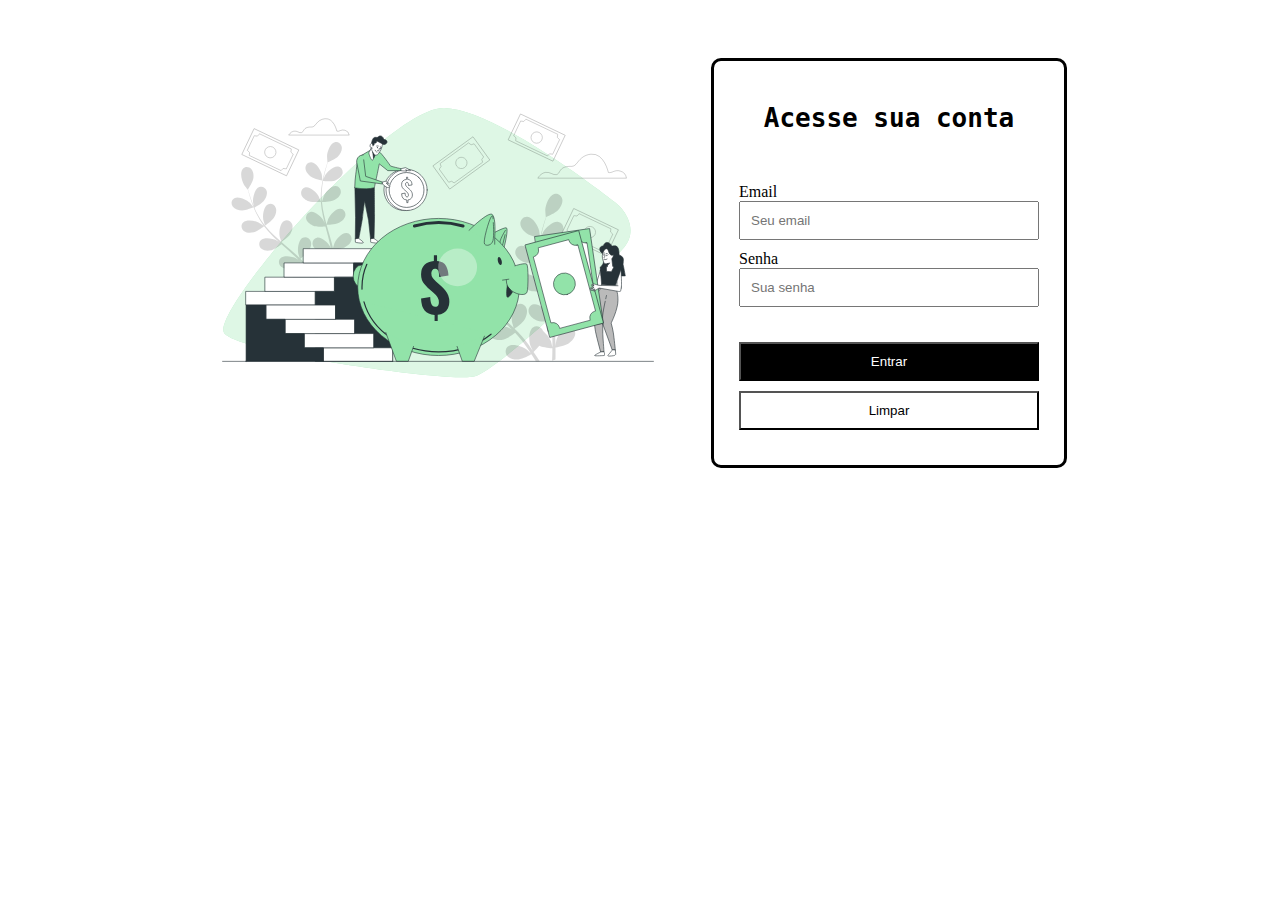
==== frontend/index.html @ 957b916e "feat: organiza projeto em pastas" ====
<!DOCTYPE html>
<html lang="pt-BR">

<head>
    <meta charset="UTF-8">
    <meta name="viewport" content="width=device-width, initial-scale=1.0">
    <link rel="stylesheet" href="assets/css/style.css">
    <script type="text/javascript" src="assets/js/script.js" defer></script>
    <title>Expense Managment</title>
</head>

<body>

    <img src="assets/images/money-income-animate.svg" class="imagem-login" alt="animacao">

    <form class="borda-principal">
        <h1 class="titulo">Acesse sua conta</h1>
        
        <div>
            <label>Email</label> <br>
            <input type="email" id="login" placeholder="Seu email">
        </div>
        <div>
            <label>Senha</label> <br>
            <input type="password" id="senha" placeholder="Sua senha">
        </div>
        <div>
            <button type="button" class="botao-padrao" onclick="realizarLogin()">Entrar</button> <br>
            <button type="reset" class="botao-alternativo">Limpar</button>
        </div>
    </form>

</body>

</html>
---- frontend/assets/css/style.css ----
body {
    display: flex;
    align-items: center;
    justify-content: center;
}

.borda-principal {
    padding: 25px 25px;
    margin-top: 50px;
    border: 3px solid black;
    border-radius: 10px;
    width: 300px;
}

.titulo {
    text-align: center;
    font-family: monospace;
    margin-bottom: 50px;
}

.botao-padrao {
    margin-top: 25px;
    background-color: black;
    color: white;
}

.botao-alternativo {
    background-color: white;
    color: black;
}

.imagem-login {
    width: 35vw;
    padding-right: 50px;
}

button {
    cursor: pointer;
}

input, button, select {
    padding: 10px;
    margin-bottom: 10px;
    width: -webkit-fill-available;
}
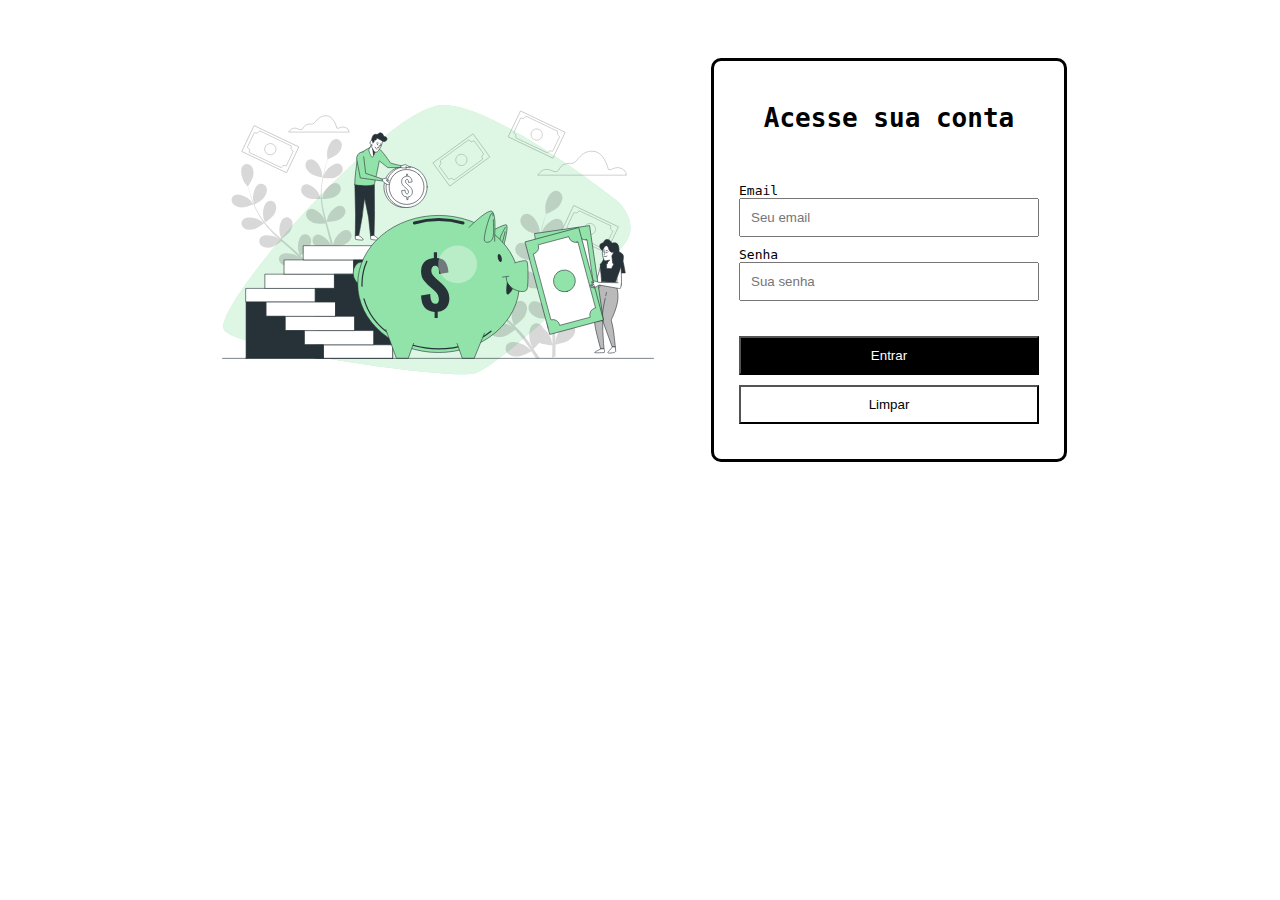
==== commit 4d0b18c0: "feat: adiciona implementacao de crud" ====
--- a/frontend/index.html
+++ b/frontend/index.html
@@ -5,7 +5,7 @@
     <meta charset="UTF-8">
     <meta name="viewport" content="width=device-width, initial-scale=1.0">
     <link rel="stylesheet" href="assets/css/style.css">
-    <script type="text/javascript" src="assets/js/script.js" defer></script>
+    <script type="text/javascript" src="assets/js/login.js" defer></script>
     <title>Expense Managment</title>
 </head>
 
--- a/frontend/assets/css/style.css
+++ b/frontend/assets/css/style.css
@@ -2,6 +2,13 @@
     display: flex;
     align-items: center;
     justify-content: center;
+    font-family: monospace;
+    
+}
+
+#form-modificacao {
+    margin: auto;
+    visibility: hidden;
 }
 
 .borda-principal {
@@ -14,7 +21,6 @@
 
 .titulo {
     text-align: center;
-    font-family: monospace;
     margin-bottom: 50px;
 }
 
@@ -34,12 +40,79 @@
     padding-right: 50px;
 }
 
-button {
+button:hover {
     cursor: pointer;
+    background-color: lightslategray;
 }
 
 input, button, select {
     padding: 10px;
     margin-bottom: 10px;
     width: -webkit-fill-available;
-}+}
+
+table {
+    text-align: left;
+    line-height: 40px;
+    border-collapse: separate;
+    border-spacing: 0;
+    border: 2px solid black;
+    width: 500px;
+    margin: 50px auto;
+    border-radius: .25rem;
+  }
+  
+  thead tr:first-child {
+    background: black;
+    color: #fff;
+    border: none;
+  }
+  
+  th:first-child,
+  td:first-child {
+    padding: 0 15px 0 20px;
+  }
+  
+  th {
+    font-weight: 500;
+    padding-left: 70px;
+    padding-right: 100px;
+  }
+  
+  thead tr:last-child th {
+    border-bottom: 3px solid #ddd;
+  }
+  
+  tbody tr:hover {
+    background-color: #f2f2f2;
+    cursor: default;
+  }
+  
+  tbody tr:last-child td {
+    border: none;
+  }
+  
+  tbody td {
+    border-bottom: 1px solid #ddd;
+    padding-left: 70px;
+  }
+  
+  td:last-child {
+    text-align: right;
+    padding-right: 10px;
+  }
+
+  .botao-edit-del {
+    color: #aaa;
+    cursor: pointer;
+    vertical-align: middle;
+    margin-top: -4px;
+  }
+  
+  .editar:hover {
+    color: #0a79df;
+  }
+  
+  .deletar:hover {
+    color: #dc2a2a;
+  }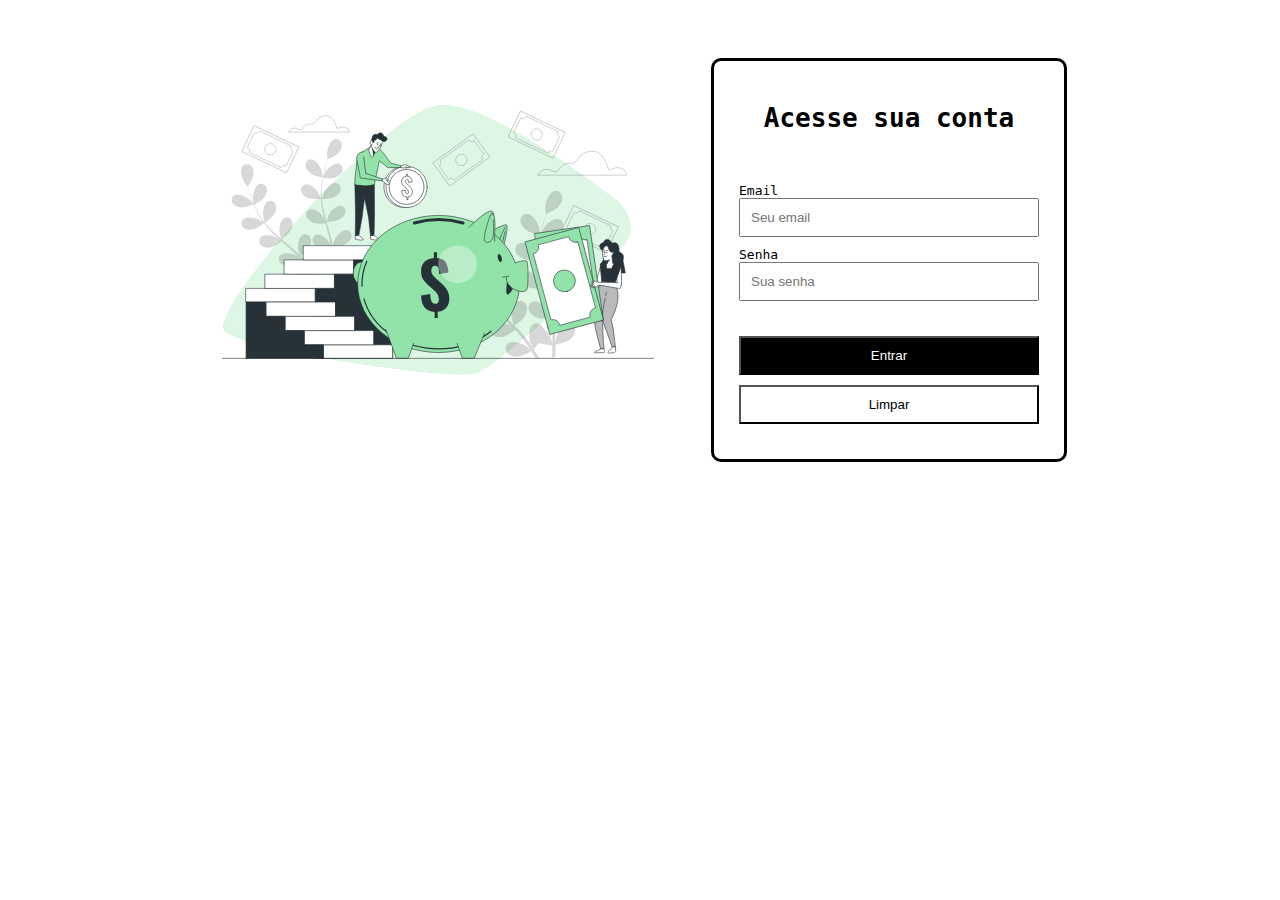
==== commit 1f66d564: "feat: adiciona favicon" ====
--- a/frontend/index.html
+++ b/frontend/index.html
@@ -4,6 +4,7 @@
 <head>
     <meta charset="UTF-8">
     <meta name="viewport" content="width=device-width, initial-scale=1.0">
+    <link rel="shortcut icon" href="assets/images/money-management.png" />
     <link rel="stylesheet" href="assets/css/style.css">
     <script type="text/javascript" src="assets/js/login.js" defer></script>
     <title>Expense Managment</title>
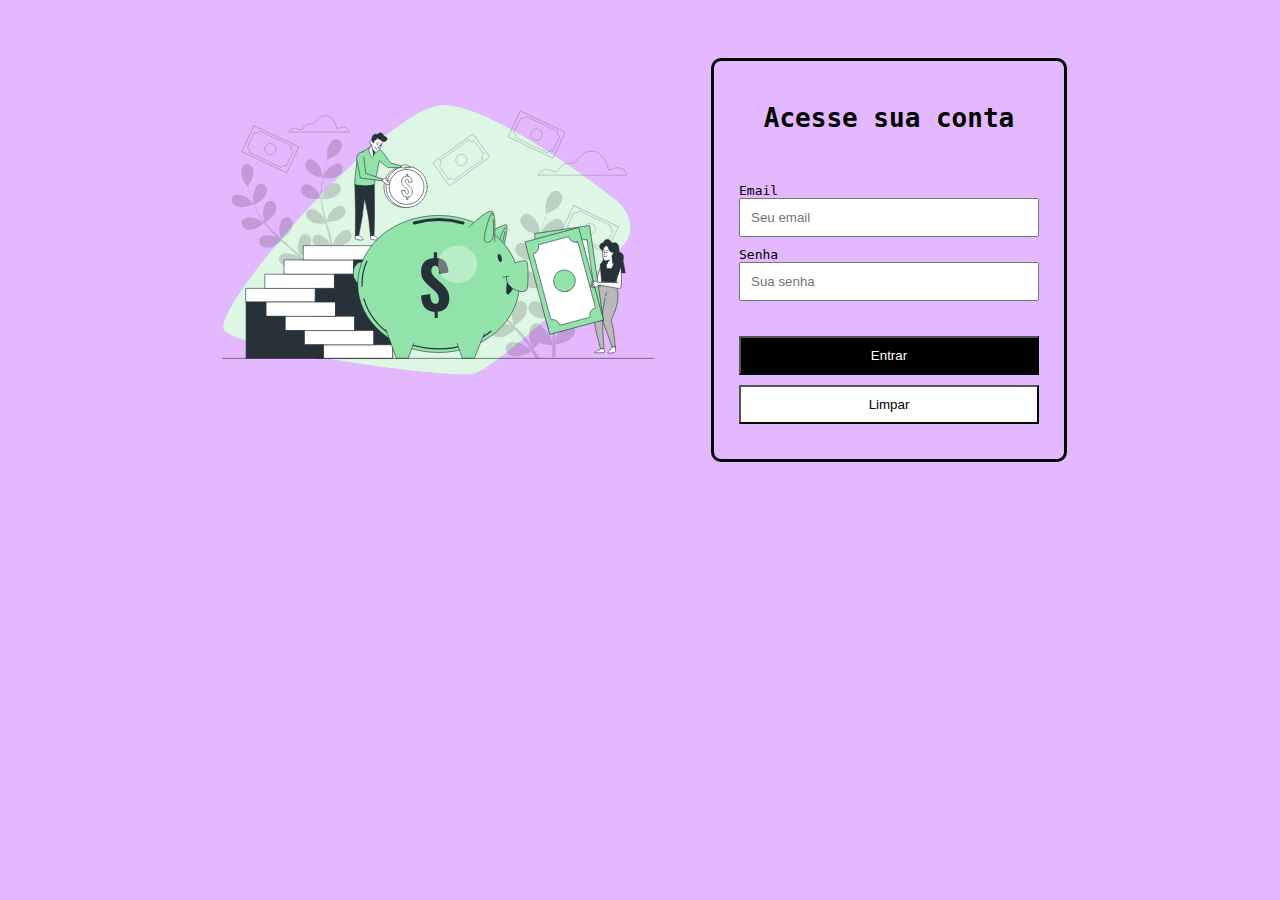
==== commit 80aca720: "feat: bloqueia botao de resumo e adiciona cor de background" ====
--- a/frontend/index.html
+++ b/frontend/index.html
@@ -7,7 +7,7 @@
     <link rel="shortcut icon" href="assets/images/money-management.png" />
     <link rel="stylesheet" href="assets/css/style.css">
     <script type="text/javascript" src="assets/js/login.js" defer></script>
-    <title>Expense Managment</title>
+    <title>Expense Managment App</title>
 </head>
 
 <body>
--- a/frontend/assets/css/style.css
+++ b/frontend/assets/css/style.css
@@ -3,6 +3,7 @@
     align-items: center;
     justify-content: center;
     font-family: monospace;
+    background-color: #e3b8ff;
     
 }
 
